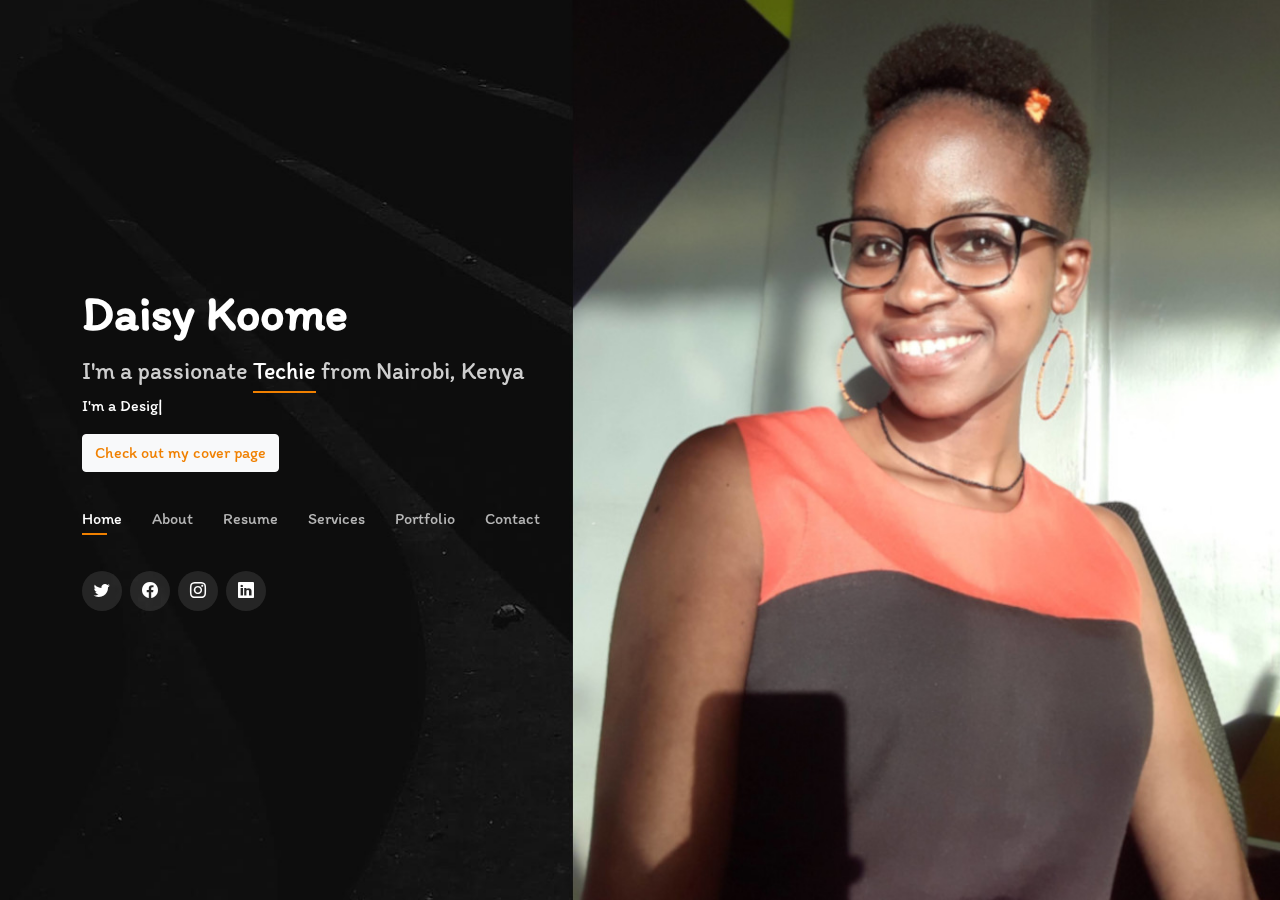
==== Personal/index.html @ 50b8f1cf "My actual portfolio and trial templates" ====
<!DOCTYPE html>
<html lang="en">

<head>
  <meta charset="utf-8">
  <meta content="width=device-width, initial-scale=1.0" name="viewport">

  <title>Personal Bootstrap Template</title>
  <meta content="" name="description">
  <meta content="" name="keywords">

  <!-- Favicons -->
  <link href="assets/img/dee logo2.jpg" rel="icon">
  <link href="assets/img/dee logo2.jpg" rel="apple-touch-icon">

  <!-- Google Fonts -->
  <link href="https://fonts.googleapis.com/css?family=Open+Sans:300,300i,400,400i,600,600i,700,700i|Raleway:300,300i,400,400i,500,500i,600,600i,700,700i|Poppins:300,300i,400,400i,500,500i,600,600i,700,700i" rel="stylesheet">

  <!-- Vendor CSS Files -->
  <link href="assets/vendor/bootstrap/css/bootstrap.min.css" rel="stylesheet">
  <link href="assets/vendor/bootstrap-icons/bootstrap-icons.css" rel="stylesheet">
  <link href="assets/vendor/boxicons/css/boxicons.min.css" rel="stylesheet">
  <link href="assets/vendor/glightbox/css/glightbox.min.css" rel="stylesheet">
  <link href="assets/vendor/remixicon/remixicon.css" rel="stylesheet">
  <link href="assets/vendor/swiper/swiper-bundle.min.css" rel="stylesheet">
  <link rel="preconnect" href="https://fonts.googleapis.com">
  <link rel="preconnect" href="https://fonts.gstatic.com" crossorigin>
  <link href="https://fonts.googleapis.com/css2?family=Itim&display=swap" rel="stylesheet">

  <!-- Template Main CSS File -->
  <link href="assets/css/style.css" rel="stylesheet">

  <!-- =======================================================
  * Template Name: Personal - v4.7.0
  * Template URL: https://bootstrapmade.com/personal-free-resume-bootstrap-template/
  * Author: BootstrapMade.com
  * License: https://bootstrapmade.com/license/
  ======================================================== -->
</head>

<body>

  <!-- ======= Header ======= -->
  <header id="header">
    <div class="container">

      <h1><a href="index.html">Daisy Koome</a></h1>
      <!-- Uncomment below if you prefer to use an image logo -->
      <!-- <a href="index.html" class="mr-auto"><img src="assets/img/dee logo2.jpg" alt="" class="img-fluid"></a> -->
      <h2>I'm a passionate <span>Techie</span> from Nairobi, Kenya</h2>
      <p>I'm a <span class="typed" data-typed-items="Designer, Developer, Artsy Lass in Tech!"></span></p>
      <button type="button" class="btn btn-light">
        <a href="home.html">
          Check out my cover page
        </a>
      </button>
      <nav id="navbar" class="navbar">
        <ul>
          <li><a class="nav-link active" href="index.html">Home</a></li>
          <li><a class="nav-link" href="#about">About</a></li>
          <li><a class="nav-link" href="#resume">Resume</a></li>
          <li><a class="nav-link" href="#services">Services</a></li>
          <li><a class="nav-link" href="#portfolio">Portfolio</a></li>
          <li><a class="nav-link" href="#contact">Contact</a></li>
        </ul>
        <i class="bi bi-list mobile-nav-toggle"></i>
      </nav><!-- .navbar -->

      <div class="social-links">
        <a href="#" class="twitter"><i class="bi bi-twitter"></i></a>
        <a href="#" class="facebook"><i class="bi bi-facebook"></i></a>
        <a href="#" class="instagram"><i class="bi bi-instagram"></i></a>
        <a href="#" class="linkedin"><i class="bi bi-linkedin"></i></a>
      </div>

    </div>
  </header><!-- End Header -->

  <!-- ======= About Section ======= -->
  <section id="about" class="about">

    <!-- ======= About Me ======= -->
    <div class="about-me container">

      <div class="section-title">
        <h2>About</h2>
        <p>My Bio Data & Tech Data</p>
      </div>

      <div class="row">
        <div class="col-lg-4" data-aos="fade-right">
          <img src="assets/img/dee logo.jpg" class="img-fluid" alt="">
        </div>
        <div class="col-lg-8 pt-4 pt-lg-0 content" data-aos="fade-left">
          <h3>#UI/UX  #Graphics  #IoT  #Networks  #Android </h3>
          <p class="fst-italic">
            I am an artsy full stack web, IoT android and network developer with interest in literally anything tech.
          </p>

          <div class="row">
            <div class="col-lg-6">
              <ul>
                <li><i class="bi bi-chevron-right"></i> <strong>Gender:</strong> <span>Female</span></li>
                <li><i class="bi bi-chevron-right"></i> <strong>Phone:</strong> <span>+254799448090</span></li>
                <li><i class="bi bi-chevron-right"></i> <strong>City:</strong> <span>Nairobi, Kenya</span></li>
              </ul>
            </div>
            <div class="col-lg-6">
              <ul>
                <li><i class="bi bi-chevron-right"></i> <strong>Age:</strong> <span>23</span></li>
                <li><i class="bi bi-chevron-right"></i> <strong>Email</strong> <span>dskoome@gmail.com</span></li>
              </ul>
            </div>
          </div>
        </div>
      </div>

    </div><!-- End About Me -->

    <!-- ======= Counts ======= -->
    <div class="counts container">

      <div class="row">

        <div class="col-lg-3 col-md-6">
          <div class="count-box">
            <i class="bi bi-github"></i>
            <span data-purecounter-start="0" data-purecounter-end="16" data-purecounter-duration="1" class="purecounter"></span>
            <p>Projects on Github</p>
          </div>
        </div>

        <div class="col-lg-3 col-md-6 mt-5 mt-md-0">
          <div class="count-box">
            <i class="bi bi-bucket-fill"></i>
            <span data-purecounter-start="0" data-purecounter-end="15" data-purecounter-duration="1" class="purecounter"></span>
            <p>Projects on Bitbucket</p>
          </div>
        </div>

        <div class="col-lg-3 col-md-6 mt-5 mt-lg-0">
          <div class="count-box">
            <i class="bi bi-mortarboard-fill"></i>
            <span data-purecounter-start="0" data-purecounter-end="6" data-purecounter-duration="1" class="purecounter"></span>
            <p>Professional certificates</p>
          </div>
        </div>

        <div class="col-lg-3 col-md-6 mt-5 mt-lg-0">
          <div class="count-box">
            <i class="bi bi-palette-fill"></i>
            <span data-purecounter-start="0" data-purecounter-end="50" data-purecounter-duration="1" class="purecounter"></span>
            <p>Digital art pieces by me</p>
          </div>
        </div>

      </div>

    </div><!-- End Counts -->

    <!-- ======= Skills  ======= -->
    <div class="skills container">

      <div class="section-title">
        <h2>Skills</h2>
      </div>

      <div class="row skills-content">

        <div class="col-lg-6">

          <div class="progress">
            <span class="skill">HTML & CSS <i class="val">100%</i></span>
            <div class="progress-bar-wrap">
              <div class="progress-bar" role="progressbar" aria-valuenow="100" aria-valuemin="0" aria-valuemax="100"></div>
            </div>
          </div>

          <div class="progress">
            <span class="skill">Java for Android <i class="val">60%</i></span>
            <div class="progress-bar-wrap">
              <div class="progress-bar" role="progressbar" aria-valuenow="60" aria-valuemin="0" aria-valuemax="100"></div>
            </div>
          </div>

          <div class="progress">
            <span class="skill">JavaScript (Vanilla and React) <i class="val">75%</i></span>
            <div class="progress-bar-wrap">
              <div class="progress-bar" role="progressbar" aria-valuenow="75" aria-valuemin="0" aria-valuemax="100"></div>
            </div>
          </div>

        </div>

        <div class="col-lg-6">

          <div class="progress">
            <span class="skill">PHP <i class="val">80%</i></span>
            <div class="progress-bar-wrap">
              <div class="progress-bar" role="progressbar" aria-valuenow="80" aria-valuemin="0" aria-valuemax="100"></div>
            </div>
          </div>

          <div class="progress">
            <span class="skill">WordPress/CMS <i class="val">50%</i></span>
            <div class="progress-bar-wrap">
              <div class="progress-bar" role="progressbar" aria-valuenow="50" aria-valuemin="0" aria-valuemax="100"></div>
            </div>
          </div>

          <div class="progress">
            <span class="skill">Adobe Illustrator <i class="val">75%</i></span>
            <div class="progress-bar-wrap">
              <div class="progress-bar" role="progressbar" aria-valuenow="75" aria-valuemin="0" aria-valuemax="100"></div>
            </div>
          </div>

        </div>

      </div>

    </div><!-- End Skills -->

    <!-- ======= Interests ======= -->
    <div class="interests container">

      <div class="section-title">
        <h2>Hobbies</h2>
      </div>

      <div class="row">
        <div class="col-lg-3 col-md-4">
          <div class="icon-box">
            <i class="ri-brush-fill" style="color: #ffbb2c;"></i>
            <h3>Making wallpaper and posters</h3>
          </div>
        </div>
        <div class="col-lg-3 col-md-4 mt-4 mt-md-0">
          <div class="icon-box">
            <i class="ri-video-add-fill" style="color: #5578ff;"></i>
            <h3>Video captioning and editing</h3>
          </div>
        </div>
        <div class="col-lg-3 col-md-4 mt-4 mt-md-0">
          <div class="icon-box">
            <i class="ri-code-box-fill" style="color: #e80368;"></i>
            <h3>Coding</h3>
          </div>
        </div>
        <div class="col-lg-3 col-md-4 mt-4 mt-lg-0">
          <div class="icon-box">
            <i class="ri-map-pin-2-fill" style="color: #e361ff;"></i>
            <h3>Travelling</h3>
          </div>
        </div>

    </div><!-- End Interests -->

    <!-- ======= Testimonials ======= -->
    <div class="testimonials container">

      <div class="section-title">
        <h2>Testimonials</h2>
      </div>

      <div class="testimonials-slider swiper" data-aos="fade-up" data-aos-delay="100">
        <div class="swiper-wrapper">

          <div class="swiper-slide">
            <div class="testimonial-item">
              <p>
                <i class="bx bxs-quote-alt-left quote-icon-left"></i>
                Daisy is a pleasant, God-fearing, amiable and helpful girl. <br>
                She was an effective class captain and has an outstanding academic prowess. <br>
                Whatever she does, she does with a mark of excellence.
                <i class="bx bxs-quote-alt-right quote-icon-right"></i>
              </p>
              <h3>Miss Yvonne Ragira</h3>
              <h4>Class Teacher, Alliance Girls' High School</h4>
            </div>
          </div><!-- End testimonial item -->

          <div class="swiper-slide">
            <div class="testimonial-item">
              <p>
                <i class="bx bxs-quote-alt-left quote-icon-left"></i>
                Daisy is a quick learner and was able to blend in at Belva faster than anticipated. <br>
                She is showing a lot of initiative towards learning the technology stack used at the agency.
                <i class="bx bxs-quote-alt-right quote-icon-right"></i>
              </p>
              <h3>Mr. Shadrach Nicholus</h3>
              <h4>Tech Lead, Belva Digital</h4>
            </div>
          </div><!-- End testimonial item -->

          <div class="swiper-slide">
            <div class="testimonial-item">
              <p>
                <i class="bx bxs-quote-alt-left quote-icon-left"></i>
                Daisy is a very disciplined, industrious and outgoing person. <br>
                She was a class prefect.
                <i class="bx bxs-quote-alt-right quote-icon-right"></i>
              </p>
              <h3>Mr. Joseph Mwaluko</h3>
              <h4>Headteacher, Star Sheikh Academy</h4>
            </div>
          </div><!-- End testimonial item -->


        </div>
        <div class="swiper-pagination"></div>
      </div>

      <div class="owl-carousel testimonials-carousel">

      </div>

    </div><!-- End Testimonials  -->

  </section><!-- End About Section -->

  <!-- ======= Resume Section ======= -->
  <section id="resume" class="resume">
    <div class="container">

      <div class="section-title">
        <h2>Resume</h2>
        <p>Meet Daisy the Professional</p>
      </div>

      <div class="row">
        <div class="col-lg-6">
          <h3 class="resume-title">Professional Certifications</h3>
          <div class="resume-item">
            <h4>Huawei Certified ICT Associate (HCIA) Routing & Switching</h4>
            <h5>April-May 2020</h5>
            <p><em>Huawei ICT Academy </em></p>
          </div>
          <div class="resume-item">
            <h4>Huawei Certified ICT Associate (HCIA) Security</h4>
            <h5>August 2020</h5>
            <p><em>Huawei ICT Academy</em></p>
          </div>
          <div class="resume-item">
            <h4>Huawei Seeds For The Future Program</h4>
            <h5>21st to 25th September 2020</h5>
            <p><em>Huawei ICT Academy</em></p>
          </div>
        </div>

        <div class="col-lg-6">
          <h3 class="resume-title">Education</h3>
          <div class="resume-item">
            <h4>Bachelor of Technology (Information Technology)</h4>
            <h5>2017 - 2021</h5>
            <p><em>The Technical University of Kenya</em></p>
            <p>Graduating in 2022. Currently done with school work.</p>
          </div>
          <div class="resume-item">
            <h4>Certificate of Training (Graphic Design)</h4>
            <h5>28th January to 21st March 2017</h5>
            <p><em>Path Institute of Technology and Entrepreneurship</em></p>
            <p>Sharpened my artsy skills here</p>
          </div>
          <div class="resume-item">
            <h4>Kenya Certificate of Secondary Education (KCSE)</h4>
            <h5>2013 to 2016</h5>
            <p><em>Alliance Girls’ High School</em></p>
            <p>Became a witty lass here</p>
          </div>
        </div>
        <div class="col-lg-6">
          <h3 class="resume-title">Professional Experience</h3>
          <div class="resume-item">
            <h4>Tech Intern</h4>
            <h5>January 2022 - Present</h5>
            <p><em>Belva Digital - 4th Floor Greenhouse Mall, Ngong Road</em></p>
            <p>
            <ul>
              <li>Working mostly on developing and maintaining WordPress websites</li>
              <li>UI/UX for client's marketng campaigns</li>
              <li>Learning web development frameworks such as Laravel</li>
            </ul>
            </p>
          </div>
        </div>
      </div>

    </div>
  </section><!-- End Resume Section -->

  <!-- ======= Services Section ======= -->
  <section id="services" class="services">
    <div class="container">

      <div class="section-title">
        <h2>Services</h2>
        <p>Hire Daisy The Freelancer</p>
      </div>

      <div class="row">
        <div class="col-lg-4 col-md-6 d-flex align-items-stretch">
          <div class="icon-box">
            <div class="icon"><i class="bx bx-images"></i></div>
            <h4><a href="">Poster and Wallpaper Making</a></h4>
          </div>
        </div>

        <div class="col-lg-4 col-md-6 d-flex align-items-stretch mt-4 mt-md-0">
          <div class="icon-box">
            <div class="icon"><i class="bx bx-video-plus"></i></div>
            <h4><a href="">Video Editing and Captioning</a></h4>
          </div>
        </div>

        <div class="col-lg-4 col-md-6 d-flex align-items-stretch mt-4 mt-md-0">
          <div class="icon-box">
            <div class="icon"><i class="bx bx-code-alt"></i></div>
            <h4><a href="">Website Development</a></h4>
          </div>
        </div>

      </div>

    </div>
  </section><!-- End Services Section -->

  <!-- ======= Portfolio Section ======= -->
  <section id="portfolio" class="portfolio">
    <div class="container">

      <div class="section-title">
        <h2>Portfolio</h2>
        <p>My Works</p>
      </div>

      <div class="row">
        <div class="col-lg-12 d-flex justify-content-center">
          <ul id="portfolio-flters">
            <li data-filter="*" class="filter-active">All</li>
            <li data-filter=".filter-app">App</li>
            <li data-filter=".filter-card">Card</li>
            <li data-filter=".filter-web">Web</li>
          </ul>
        </div>
      </div>

      <div class="row portfolio-container">

        <div class="col-lg-4 col-md-6 portfolio-item filter-app">
          <div class="portfolio-wrap">
            <img src="assets/img/portfolio/portfolio-1.jpg" class="img-fluid" alt="">
            <div class="portfolio-info">
              <h4>App 1</h4>
              <p>App</p>
              <div class="portfolio-links">
                <a href="assets/img/portfolio/portfolio-1.jpg" data-gallery="portfolioGallery" class="portfolio-lightbox" title="App 1"><i class="bx bx-plus"></i></a>
                <a href="portfolio-details.html" data-gallery="portfolioDetailsGallery" data-glightbox="type: external" class="portfolio-details-lightbox" title="Portfolio Details"><i class="bx bx-link"></i></a>
              </div>
            </div>
          </div>
        </div>

        <div class="col-lg-4 col-md-6 portfolio-item filter-web">
          <div class="portfolio-wrap">
            <img src="assets/img/portfolio/portfolio-2.jpg" class="img-fluid" alt="">
            <div class="portfolio-info">
              <h4>Web 3</h4>
              <p>Web</p>
              <div class="portfolio-links">
                <a href="assets/img/portfolio/portfolio-2.jpg" data-gallery="portfolioGallery" class="portfolio-lightbox" title="Web 3"><i class="bx bx-plus"></i></a>
                <a href="portfolio-details.html" data-gallery="portfolioDetailsGallery" data-glightbox="type: external" class="portfolio-details-lightbox" title="Portfolio Details"><i class="bx bx-link"></i></a>
              </div>
            </div>
          </div>
        </div>

        <div class="col-lg-4 col-md-6 portfolio-item filter-app">
          <div class="portfolio-wrap">
            <img src="assets/img/portfolio/portfolio-3.jpg" class="img-fluid" alt="">
            <div class="portfolio-info">
              <h4>App 2</h4>
              <p>App</p>
              <div class="portfolio-links">
                <a href="assets/img/portfolio/portfolio-3.jpg" data-gallery="portfolioGallery" class="portfolio-lightbox" title="App 2"><i class="bx bx-plus"></i></a>
                <a href="portfolio-details.html" data-gallery="portfolioDetailsGallery" data-glightbox="type: external" class="portfolio-details-lightbox" title="Portfolio Details"><i class="bx bx-link"></i></a>
              </div>
            </div>
          </div>
        </div>

        <div class="col-lg-4 col-md-6 portfolio-item filter-card">
          <div class="portfolio-wrap">
            <img src="assets/img/portfolio/portfolio-4.jpg" class="img-fluid" alt="">
            <div class="portfolio-info">
              <h4>Card 2</h4>
              <p>Card</p>
              <div class="portfolio-links">
                <a href="assets/img/portfolio/portfolio-4.jpg" data-gallery="portfolioGallery" class="portfolio-lightbox" title="Card 2"><i class="bx bx-plus"></i></a>
                <a href="portfolio-details.html" data-gallery="portfolioDetailsGallery" data-glightbox="type: external" class="portfolio-details-lightbox" title="Portfolio Details"><i class="bx bx-link"></i></a>
              </div>
            </div>
          </div>
        </div>

        <div class="col-lg-4 col-md-6 portfolio-item filter-web">
          <div class="portfolio-wrap">
            <img src="assets/img/portfolio/portfolio-5.jpg" class="img-fluid" alt="">
            <div class="portfolio-info">
              <h4>Web 2</h4>
              <p>Web</p>
              <div class="portfolio-links">
                <a href="assets/img/portfolio/portfolio-5.jpg" data-gallery="portfolioGallery" class="portfolio-lightbox" title="Web 2"><i class="bx bx-plus"></i></a>
                <a href="portfolio-details.html" data-gallery="portfolioDetailsGallery" data-glightbox="type: external" class="portfolio-details-lightbox" title="Portfolio Details"><i class="bx bx-link"></i></a>
              </div>
            </div>
          </div>
        </div>

        <div class="col-lg-4 col-md-6 portfolio-item filter-app">
          <div class="portfolio-wrap">
            <img src="assets/img/portfolio/portfolio-6.jpg" class="img-fluid" alt="">
            <div class="portfolio-info">
              <h4>App 3</h4>
              <p>App</p>
              <div class="portfolio-links">
                <a href="assets/img/portfolio/portfolio-6.jpg" data-gallery="portfolioGallery" class="portfolio-lightbox" title="App 3"><i class="bx bx-plus"></i></a>
                <a href="portfolio-details.html" data-gallery="portfolioDetailsGallery" data-glightbox="type: external" class="portfolio-details-lightbox" title="Portfolio Details"><i class="bx bx-link"></i></a>
              </div>
            </div>
          </div>
        </div>

        <div class="col-lg-4 col-md-6 portfolio-item filter-card">
          <div class="portfolio-wrap">
            <img src="assets/img/portfolio/portfolio-7.jpg" class="img-fluid" alt="">
            <div class="portfolio-info">
              <h4>Card 1</h4>
              <p>Card</p>
              <div class="portfolio-links">
                <a href="assets/img/portfolio/portfolio-7.jpg" data-gallery="portfolioGallery" class="portfolio-lightbox" title="Card 1"><i class="bx bx-plus"></i></a>
                <a href="portfolio-details.html" data-gallery="portfolioDetailsGallery" data-glightbox="type: external" class="portfolio-details-lightbox" title="Portfolio Details"><i class="bx bx-link"></i></a>
              </div>
            </div>
          </div>
        </div>

        <div class="col-lg-4 col-md-6 portfolio-item filter-card">
          <div class="portfolio-wrap">
            <img src="assets/img/portfolio/portfolio-8.jpg" class="img-fluid" alt="">
            <div class="portfolio-info">
              <h4>Card 3</h4>
              <p>Card</p>
              <div class="portfolio-links">
                <a href="assets/img/portfolio/portfolio-8.jpg" data-gallery="portfolioGallery" class="portfolio-lightbox" title="Card 3"><i class="bx bx-plus"></i></a>
                <a href="portfolio-details.html" data-gallery="portfolioDetailsGallery" data-glightbox="type: external" class="portfolio-details-lightbox" title="Portfolio Details"><i class="bx bx-link"></i></a>
              </div>
            </div>
          </div>
        </div>

        <div class="col-lg-4 col-md-6 portfolio-item filter-web">
          <div class="portfolio-wrap">
            <img src="assets/img/portfolio/portfolio-9.jpg" class="img-fluid" alt="">
            <div class="portfolio-info">
              <h4>Web 3</h4>
              <p>Web</p>
              <div class="portfolio-links">
                <a href="assets/img/portfolio/portfolio-9.jpg" data-gallery="portfolioGallery" class="portfolio-lightbox" title="Web 3"><i class="bx bx-plus"></i></a>
                <a href="portfolio-details.html" data-gallery="portfolioDetailsGallery" data-glightbox="type: external" class="portfolio-details-lightbox" title="Portfolio Details"><i class="bx bx-link"></i></a>
              </div>
            </div>
          </div>
        </div>

      </div>

    </div>
  </section><!-- End Portfolio Section -->

  <!-- ======= Contact Section ======= -->
  <section id="contact" class="contact">
    <div class="container">

      <div class="section-title">
        <h2>Contact</h2>
        <p>Feel Free to Hit Me Up</p>
      </div>

      <div class="row mt-2">

        <div class="col-md-6 d-flex align-items-stretch">
          <div class="info-box">
            <i class="bx bx-map"></i>
            <h3>My Physical Address</h3>
            <p>Ngara Road, Nairobi Kenya</p>
          </div>
        </div>

        <div class="col-md-6 mt-4 mt-md-0 d-flex align-items-stretch">
          <div class="info-box">
            <i class="bx bx-share-alt"></i>
            <h3>Social Profiles</h3>
            <div class="social-links">
              <a href="https://twitter.com/DaisyKoome" class="twitter"><i class="bi bi-twitter"></i></a>
              <a href="https://www.facebook.com/daisy.mitti/" class="facebook"><i class="bi bi-facebook"></i></a>
              <a href="https://www.instagram.com/daisy_koome/" class="instagram"><i class="bi bi-instagram"></i></a>
              <a href="https://www.linkedin.com/in/daisy-koome/" class="linkedin"><i class="bi bi-linkedin"></i></a>
            </div>
          </div>
        </div>

        <div class="col-md-6 mt-4 d-flex align-items-stretch">
          <div class="info-box">
            <i class="bx bx-envelope"></i>
            <h3>Email Me</h3>
            <p>dskoome@gmail.com</p>
          </div>
        </div>
        <div class="col-md-6 mt-4 d-flex align-items-stretch">
          <div class="info-box">
            <i class="bx bx-phone-call"></i>
            <h3>Call/Text Me</h3>
            <p>+254799448090</p>
          </div>
        </div>
      </div>

    </div>
  </section><!-- End Contact Section -->

  <div class="credits">
    <!-- All the links in the footer should remain intact. -->
    <!-- You can delete the links only if you purchased the pro version. -->
    <!-- Licensing information: https://bootstrapmade.com/license/ -->
    <!-- Purchase the pro version with working PHP/AJAX contact form: https://bootstrapmade.com/personal-free-resume-bootstrap-template/ -->
    
  </div>

  <!-- Vendor JS Files -->
  <script src="assets/vendor/purecounter/purecounter.js"></script>
  <script src="assets/vendor/bootstrap/js/bootstrap.bundle.min.js"></script>
  <script src="assets/vendor/glightbox/js/glightbox.min.js"></script>
  <script src="assets/vendor/isotope-layout/isotope.pkgd.min.js"></script>
  <script src="assets/vendor/swiper/swiper-bundle.min.js"></script>
  <script src="assets/vendor/waypoints/noframework.waypoints.js"></script>
  <script src="assets/vendor/php-email-form/validate.js"></script>
  <script src="assets/vendor/aos/aos.js"></script>
  <script src="assets/vendor/typed.js/typed.min.js"></script>

  <!-- Template Main JS File -->
  <script src="assets/js/main.js"></script>

</body>

</html>
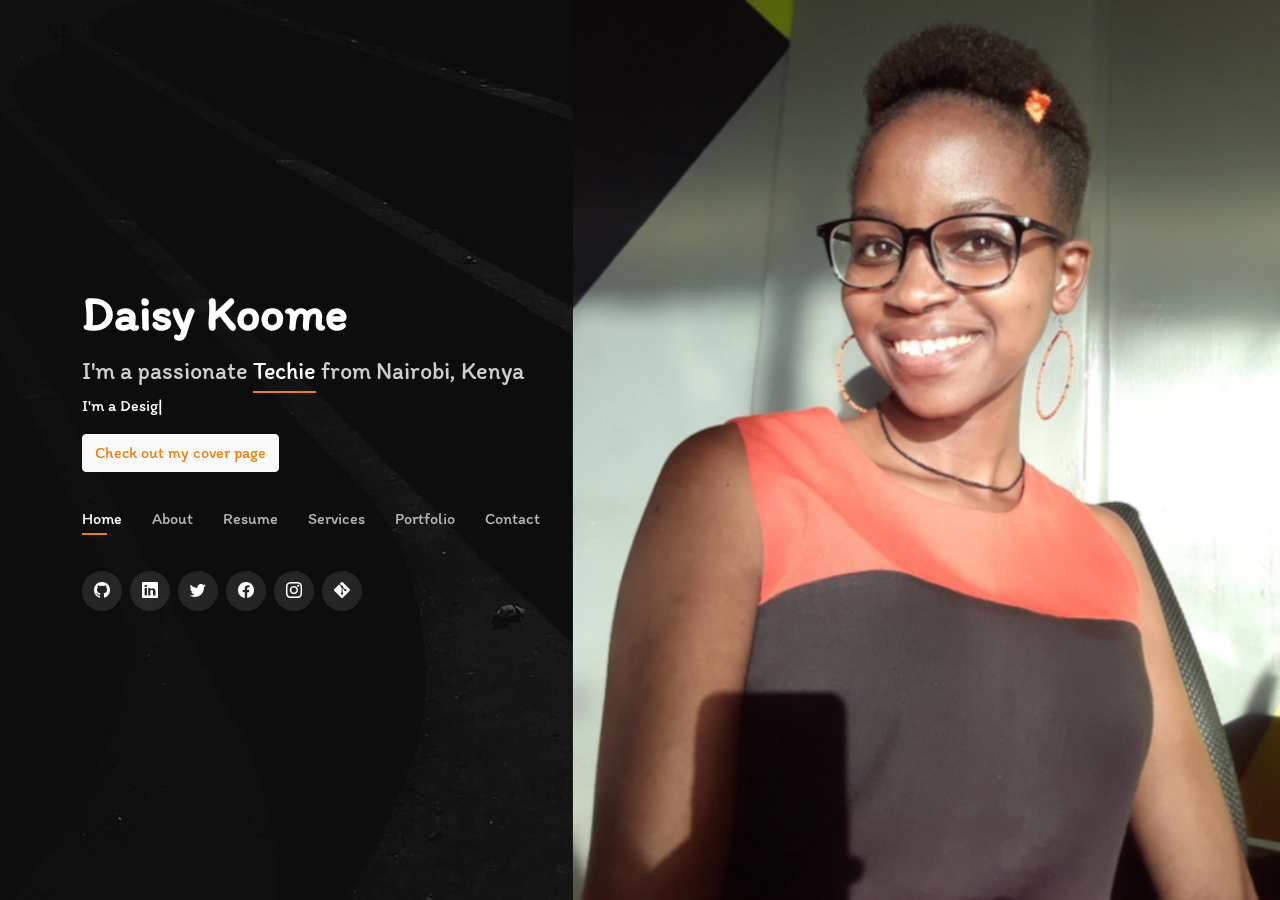
==== commit 2f7d9ad6: "Added code and some assets" ====
--- a/Personal/index.html
+++ b/Personal/index.html
@@ -67,10 +67,12 @@
       </nav><!-- .navbar -->
 
       <div class="social-links">
-        <a href="#" class="twitter"><i class="bi bi-twitter"></i></a>
-        <a href="#" class="facebook"><i class="bi bi-facebook"></i></a>
-        <a href="#" class="instagram"><i class="bi bi-instagram"></i></a>
-        <a href="#" class="linkedin"><i class="bi bi-linkedin"></i></a>
+        <a href="https://github.com/DaisyKoome" class="linkedin"><i class="bi bi-github"></i></a>
+        <a href="https://www.linkedin.com/in/daisy-koome/" class="linkedin"><i class="bi bi-linkedin"></i></a>          
+        <a href="https://twitter.com/DaisyKoome" class="twitter"><i class="bi bi-twitter"></i></a>
+        <a href="https://www.facebook.com/daisy.mitti/" class="facebook"><i class="bi bi-facebook"></i></a>
+        <a href="https://www.instagram.com/daisy_koome/" class="instagram"><i class="bi bi-instagram"></i></a>
+        <a href="https://bitbucket.org/DaisyKoome/" class="linkedin"><i class="bi bi-git"></i></a> 
       </div>
 
     </div>
@@ -416,7 +418,7 @@
         <div class="col-lg-4 col-md-6 d-flex align-items-stretch mt-4 mt-md-0">
           <div class="icon-box">
             <div class="icon"><i class="bx bx-code-alt"></i></div>
-            <h4><a href="">Website Development</a></h4>
+            <h4><a href="">Website and Android App Development</a></h4>
           </div>
         </div>
 
@@ -431,16 +433,16 @@
 
       <div class="section-title">
         <h2>Portfolio</h2>
-        <p>My Works</p>
+        <p>My Art Pieces</p>
       </div>
 
       <div class="row">
         <div class="col-lg-12 d-flex justify-content-center">
           <ul id="portfolio-flters">
             <li data-filter="*" class="filter-active">All</li>
-            <li data-filter=".filter-app">App</li>
-            <li data-filter=".filter-card">Card</li>
-            <li data-filter=".filter-web">Web</li>
+            <li data-filter=".filter-app">Posters by me</li>
+            <li data-filter=".filter-card">Wallpapers by me</li>
+            <li data-filter=".filter-web">More by me</li>
           </ul>
         </div>
       </div>
@@ -449,13 +451,12 @@
 
         <div class="col-lg-4 col-md-6 portfolio-item filter-app">
           <div class="portfolio-wrap">
-            <img src="assets/img/portfolio/portfolio-1.jpg" class="img-fluid" alt="">
-            <div class="portfolio-info">
-              <h4>App 1</h4>
-              <p>App</p>
-              <div class="portfolio-links">
-                <a href="assets/img/portfolio/portfolio-1.jpg" data-gallery="portfolioGallery" class="portfolio-lightbox" title="App 1"><i class="bx bx-plus"></i></a>
-                <a href="portfolio-details.html" data-gallery="portfolioDetailsGallery" data-glightbox="type: external" class="portfolio-details-lightbox" title="Portfolio Details"><i class="bx bx-link"></i></a>
+            <img src="assets/img/art2/p2-2.jpg" class="img-fluid" alt="">
+            <div class="portfolio-info">
+              <h4>Poster 1</h4>
+              <p>Poster</p>
+              <div class="portfolio-links">
+                <a href="assets/img/art2/p2-2.jpg" data-gallery="portfolioGallery" class="portfolio-lightbox" title="Poster 1"><i class="bx bx-plus"></i></a>
               </div>
             </div>
           </div>
@@ -463,13 +464,12 @@
 
         <div class="col-lg-4 col-md-6 portfolio-item filter-web">
           <div class="portfolio-wrap">
-            <img src="assets/img/portfolio/portfolio-2.jpg" class="img-fluid" alt="">
-            <div class="portfolio-info">
-              <h4>Web 3</h4>
-              <p>Web</p>
-              <div class="portfolio-links">
-                <a href="assets/img/portfolio/portfolio-2.jpg" data-gallery="portfolioGallery" class="portfolio-lightbox" title="Web 3"><i class="bx bx-plus"></i></a>
-                <a href="portfolio-details.html" data-gallery="portfolioDetailsGallery" data-glightbox="type: external" class="portfolio-details-lightbox" title="Portfolio Details"><i class="bx bx-link"></i></a>
+            <video src="assets/videos/Full project video.mp4" class="img-fluid" alt=""></video>
+            <div class="portfolio-info">
+              <h4>IoT project video</h4>
+              <p>IoT project video</p>
+              <div class="portfolio-links">
+                <a href="assets/videos/Full project video.mp4" data-gallery="portfolioGallery" class="portfolio-lightbox" title="IoT Project Video"><i class="bx bx-plus"></i></a>
               </div>
             </div>
           </div>
@@ -477,13 +477,12 @@
 
         <div class="col-lg-4 col-md-6 portfolio-item filter-app">
           <div class="portfolio-wrap">
-            <img src="assets/img/portfolio/portfolio-3.jpg" class="img-fluid" alt="">
-            <div class="portfolio-info">
-              <h4>App 2</h4>
-              <p>App</p>
-              <div class="portfolio-links">
-                <a href="assets/img/portfolio/portfolio-3.jpg" data-gallery="portfolioGallery" class="portfolio-lightbox" title="App 2"><i class="bx bx-plus"></i></a>
-                <a href="portfolio-details.html" data-gallery="portfolioDetailsGallery" data-glightbox="type: external" class="portfolio-details-lightbox" title="Portfolio Details"><i class="bx bx-link"></i></a>
+            <img src="assets/img/art2/p13.jpg" class="img-fluid" alt="">
+            <div class="portfolio-info">
+              <h4>Poster 2</h4>
+              <p>Poster</p>
+              <div class="portfolio-links">
+                <a href="assets/img/art/p13.jpg" data-gallery="portfolioGallery" class="portfolio-lightbox" title="Poster 2"><i class="bx bx-plus"></i></a>
               </div>
             </div>
           </div>
@@ -491,13 +490,12 @@
 
         <div class="col-lg-4 col-md-6 portfolio-item filter-card">
           <div class="portfolio-wrap">
-            <img src="assets/img/portfolio/portfolio-4.jpg" class="img-fluid" alt="">
-            <div class="portfolio-info">
-              <h4>Card 2</h4>
-              <p>Card</p>
-              <div class="portfolio-links">
-                <a href="assets/img/portfolio/portfolio-4.jpg" data-gallery="portfolioGallery" class="portfolio-lightbox" title="Card 2"><i class="bx bx-plus"></i></a>
-                <a href="portfolio-details.html" data-gallery="portfolioDetailsGallery" data-glightbox="type: external" class="portfolio-details-lightbox" title="Portfolio Details"><i class="bx bx-link"></i></a>
+            <img src="assets/img/wp2/wp3-2.jpg" class="img-fluid" alt="">
+            <div class="portfolio-info">
+              <h4>Wallpaper 1</h4>
+              <p>Wallpaper</p>
+              <div class="portfolio-links">
+                <a href="assets/img/wp2/wp3-2.jpg" data-gallery="portfolioGallery" class="portfolio-lightbox" title="Wallpaper 1"><i class="bx bx-plus"></i></a>
               </div>
             </div>
           </div>
@@ -505,13 +503,12 @@
 
         <div class="col-lg-4 col-md-6 portfolio-item filter-web">
           <div class="portfolio-wrap">
-            <img src="assets/img/portfolio/portfolio-5.jpg" class="img-fluid" alt="">
-            <div class="portfolio-info">
-              <h4>Web 2</h4>
-              <p>Web</p>
-              <div class="portfolio-links">
-                <a href="assets/img/portfolio/portfolio-5.jpg" data-gallery="portfolioGallery" class="portfolio-lightbox" title="Web 2"><i class="bx bx-plus"></i></a>
-                <a href="portfolio-details.html" data-gallery="portfolioDetailsGallery" data-glightbox="type: external" class="portfolio-details-lightbox" title="Portfolio Details"><i class="bx bx-link"></i></a>
+            <img src="assets/img/art2/p5-2.jpg" class="img-fluid" alt="">
+            <div class="portfolio-info">
+              <h4>Poster 3</h4>
+              <p>Poster</p>
+              <div class="portfolio-links">
+                <a href="assets/wp2/p5-2.jpg" data-gallery="portfolioGallery" class="portfolio-lightbox" title="Poster 3"><i class="bx bx-plus"></i></a>
               </div>
             </div>
           </div>
@@ -519,13 +516,12 @@
 
         <div class="col-lg-4 col-md-6 portfolio-item filter-app">
           <div class="portfolio-wrap">
-            <img src="assets/img/portfolio/portfolio-6.jpg" class="img-fluid" alt="">
-            <div class="portfolio-info">
-              <h4>App 3</h4>
-              <p>App</p>
-              <div class="portfolio-links">
-                <a href="assets/img/portfolio/portfolio-6.jpg" data-gallery="portfolioGallery" class="portfolio-lightbox" title="App 3"><i class="bx bx-plus"></i></a>
-                <a href="portfolio-details.html" data-gallery="portfolioDetailsGallery" data-glightbox="type: external" class="portfolio-details-lightbox" title="Portfolio Details"><i class="bx bx-link"></i></a>
+            <img src="assets/img/art2/p6-2.jpg" class="img-fluid" alt="">
+            <div class="portfolio-info">
+              <h4>Poster 4</h4>
+              <p>Poster</p>
+              <div class="portfolio-links">
+                <a href="assets/img/art2/p6-2.jpg" data-gallery="portfolioGallery" class="portfolio-lightbox" title="Poster 4"><i class="bx bx-plus"></i></a>
               </div>
             </div>
           </div>
@@ -533,13 +529,12 @@
 
         <div class="col-lg-4 col-md-6 portfolio-item filter-card">
           <div class="portfolio-wrap">
-            <img src="assets/img/portfolio/portfolio-7.jpg" class="img-fluid" alt="">
-            <div class="portfolio-info">
-              <h4>Card 1</h4>
-              <p>Card</p>
-              <div class="portfolio-links">
-                <a href="assets/img/portfolio/portfolio-7.jpg" data-gallery="portfolioGallery" class="portfolio-lightbox" title="Card 1"><i class="bx bx-plus"></i></a>
-                <a href="portfolio-details.html" data-gallery="portfolioDetailsGallery" data-glightbox="type: external" class="portfolio-details-lightbox" title="Portfolio Details"><i class="bx bx-link"></i></a>
+            <img src="assets/img/wp2/wp4-2.jpg" class="img-fluid" alt="">
+            <div class="portfolio-info">
+              <h4>Wallpaper 2</h4>
+              <p>Wallpaper</p>
+              <div class="portfolio-links">
+                <a href="assets/img/wp2/wp4-2.jpg" data-gallery="portfolioGallery" class="portfolio-lightbox" title="Wallpaper 2"><i class="bx bx-plus"></i></a>
               </div>
             </div>
           </div>
@@ -547,13 +542,12 @@
 
         <div class="col-lg-4 col-md-6 portfolio-item filter-card">
           <div class="portfolio-wrap">
-            <img src="assets/img/portfolio/portfolio-8.jpg" class="img-fluid" alt="">
-            <div class="portfolio-info">
-              <h4>Card 3</h4>
-              <p>Card</p>
-              <div class="portfolio-links">
-                <a href="assets/img/portfolio/portfolio-8.jpg" data-gallery="portfolioGallery" class="portfolio-lightbox" title="Card 3"><i class="bx bx-plus"></i></a>
-                <a href="portfolio-details.html" data-gallery="portfolioDetailsGallery" data-glightbox="type: external" class="portfolio-details-lightbox" title="Portfolio Details"><i class="bx bx-link"></i></a>
+            <img src="assets/img/wp2/wp1-2.jpg" class="img-fluid" alt="">
+            <div class="portfolio-info">
+              <h4>Wallpaper 3</h4>
+              <p>Wallpaper</p>
+              <div class="portfolio-links">
+                <a href="assets/img/wp2/wp1-2.jpg" data-gallery="portfolioGallery" class="portfolio-lightbox" title="Wallpaper 3"><i class="bx bx-plus"></i></a>
               </div>
             </div>
           </div>
@@ -561,13 +555,12 @@
 
         <div class="col-lg-4 col-md-6 portfolio-item filter-web">
           <div class="portfolio-wrap">
-            <img src="assets/img/portfolio/portfolio-9.jpg" class="img-fluid" alt="">
-            <div class="portfolio-info">
-              <h4>Web 3</h4>
-              <p>Web</p>
-              <div class="portfolio-links">
-                <a href="assets/img/portfolio/portfolio-9.jpg" data-gallery="portfolioGallery" class="portfolio-lightbox" title="Web 3"><i class="bx bx-plus"></i></a>
-                <a href="portfolio-details.html" data-gallery="portfolioDetailsGallery" data-glightbox="type: external" class="portfolio-details-lightbox" title="Portfolio Details"><i class="bx bx-link"></i></a>
+            <img src="assets/img/wp2/wp6-2.jpg" class="img-fluid" alt="">
+            <div class="portfolio-info">
+              <h4>Wallpaper 4</h4>
+              <p>Wallpaper</p>
+              <div class="portfolio-links">
+                <a href="assets/img/wp2/wp6-2.jpg" data-gallery="portfolioGallery" class="portfolio-lightbox" title="Wallpaper 4"><i class="bx bx-plus"></i></a>
               </div>
             </div>
           </div>
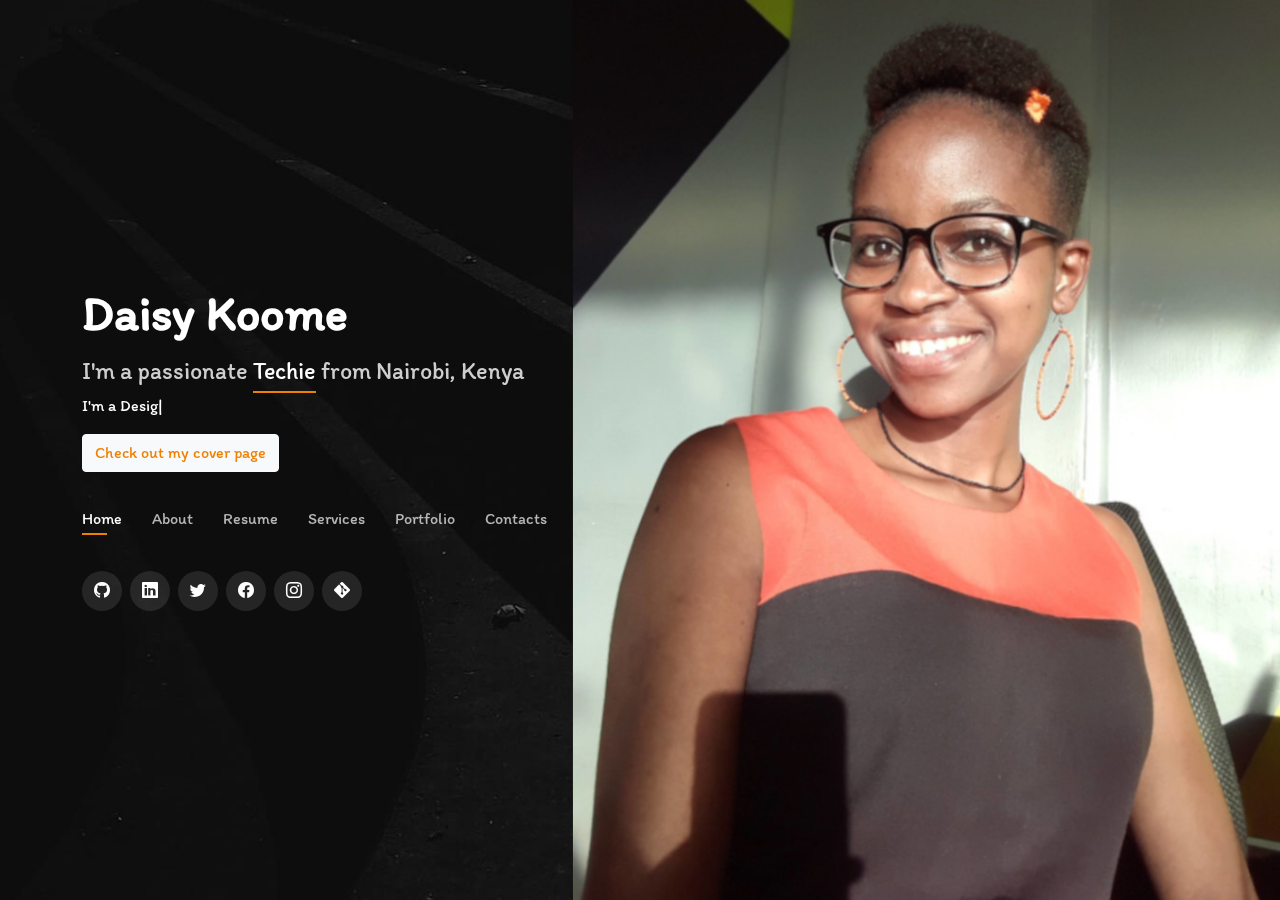
==== commit 76a5b8cf: "Added more code and some assets" ====
--- a/Personal/index.html
+++ b/Personal/index.html
@@ -61,7 +61,7 @@
           <li><a class="nav-link" href="#resume">Resume</a></li>
           <li><a class="nav-link" href="#services">Services</a></li>
           <li><a class="nav-link" href="#portfolio">Portfolio</a></li>
-          <li><a class="nav-link" href="#contact">Contact</a></li>
+          <li><a class="nav-link" href="#contact">Contacts</a></li>
         </ul>
         <i class="bi bi-list mobile-nav-toggle"></i>
       </nav><!-- .navbar -->
@@ -96,7 +96,7 @@
         <div class="col-lg-8 pt-4 pt-lg-0 content" data-aos="fade-left">
           <h3>#UI/UX  #Graphics  #IoT  #Networks  #Android </h3>
           <p class="fst-italic">
-            I am an artsy full stack web, IoT android and network developer with interest in literally anything tech.
+            I am an artsy full stack web, IoT, android and network developer with interest in literally anything tech.
           </p>
 
           <div class="row">
@@ -565,6 +565,254 @@
             </div>
           </div>
         </div>
+        
+        <div class="col-lg-4 col-md-6 portfolio-item filter-app">
+          <div class="portfolio-wrap">
+            <img src="assets/img/art2/p1-2.jpg" class="img-fluid" alt="">
+            <div class="portfolio-info">
+              <h4>Poster 5</h4>
+              <p>Poster</p>
+              <div class="portfolio-links">
+                <a href="assets/img/art2/p1-2.jpg" data-gallery="portfolioGallery" class="portfolio-lightbox" title="Poster 5"><i class="bx bx-plus"></i></a>
+              </div>
+            </div>
+          </div>
+        </div>        
+
+        <div class="col-lg-4 col-md-6 portfolio-item filter-web">
+          <div class="portfolio-wrap">
+            <img src="assets/img/wp2/wp2-2.jpg" class="img-fluid" alt="">
+            <div class="portfolio-info">
+              <h4>Wallpaper 5</h4>
+              <p>Wallpaper</p>
+              <div class="portfolio-links">
+                <a href="assets/img/wp2/wp2-2.jpg" data-gallery="portfolioGallery" class="portfolio-lightbox" title="Wallpaper 5"><i class="bx bx-plus"></i></a>
+              </div>
+            </div>
+          </div>
+        </div>
+        
+        <div class="col-lg-4 col-md-6 portfolio-item filter-app">
+          <div class="portfolio-wrap">
+            <img src="assets/img/art2/p3-2.jpg" class="img-fluid" alt="">
+            <div class="portfolio-info">
+              <h4>Poster 6</h4>
+              <p>Poster</p>
+              <div class="portfolio-links">
+                <a href="assets/img/art2/p3-2.jpg" data-gallery="portfolioGallery" class="portfolio-lightbox" title="Poster 6"><i class="bx bx-plus"></i></a>
+              </div>
+            </div>
+          </div>
+        </div>
+
+        <div class="col-lg-4 col-md-6 portfolio-item filter-web">
+          <div class="portfolio-wrap">
+            <img src="assets/img/wp2/wp5-2.jpg" class="img-fluid" alt="">
+            <div class="portfolio-info">
+              <h4>Wallpaper 6</h4>
+              <p>Wallpaper</p>
+              <div class="portfolio-links">
+                <a href="assets/img/wp2/wp5-2.jpg" data-gallery="portfolioGallery" class="portfolio-lightbox" title="Wallpaper 6"><i class="bx bx-plus"></i></a>
+              </div>
+            </div>
+          </div>
+        </div> 
+        
+
+        <div class="col-lg-4 col-md-6 portfolio-item filter-app">
+          <div class="portfolio-wrap">
+            <img src="assets/img/art2/p4-2.jpg" class="img-fluid" alt="">
+            <div class="portfolio-info">
+              <h4>Poster 7</h4>
+              <p>Poster</p>
+              <div class="portfolio-links">
+                <a href="assets/img/art2/p4-2.jpg" data-gallery="portfolioGallery" class="portfolio-lightbox" title="Poster 7"><i class="bx bx-plus"></i></a>
+              </div>
+            </div>
+          </div>
+        </div>
+        
+        <div class="col-lg-4 col-md-6 portfolio-item filter-web">
+          <div class="portfolio-wrap">
+            <img src="assets/img/wp2/wp7-2.jpg" class="img-fluid" alt="">
+            <div class="portfolio-info">
+              <h4>Wallpaper 7</h4>
+              <p>Wallpaper</p>
+              <div class="portfolio-links">
+                <a href="assets/img/wp2/wp7-2.jpg" data-gallery="portfolioGallery" class="portfolio-lightbox" title="Wallpaper 7"><i class="bx bx-plus"></i></a>
+              </div>
+            </div>
+          </div>
+        </div>
+        
+        <div class="col-lg-4 col-md-6 portfolio-item filter-app">
+          <div class="portfolio-wrap">
+            <img src="assets/img/art2/p7-2.jpg" class="img-fluid" alt="">
+            <div class="portfolio-info">
+              <h4>Poster 8</h4>
+              <p>Poster</p>
+              <div class="portfolio-links">
+                <a href="assets/img/art2/p7-2.jpg" data-gallery="portfolioGallery" class="portfolio-lightbox" title="Poster 8"><i class="bx bx-plus"></i></a>
+              </div>
+            </div>
+          </div>
+        </div>
+        
+        <div class="col-lg-4 col-md-6 portfolio-item filter-web">
+          <div class="portfolio-wrap">
+            <img src="assets/img/wp2/wp8-2.jpg" class="img-fluid" alt="">
+            <div class="portfolio-info">
+              <h4>Wallpaper 8</h4>
+              <p>Wallpaper</p>
+              <div class="portfolio-links">
+                <a href="assets/img/wp2/wp8-2.jpg" data-gallery="portfolioGallery" class="portfolio-lightbox" title="Wallpaper 8"><i class="bx bx-plus"></i></a>
+              </div>
+            </div>
+          </div>
+        </div>
+        
+        <div class="col-lg-4 col-md-6 portfolio-item filter-app">
+          <div class="portfolio-wrap">
+            <img src="assets/img/art2/p8-2.jpg" class="img-fluid" alt="">
+            <div class="portfolio-info">
+              <h4>Poster 9</h4>
+              <p>Poster</p>
+              <div class="portfolio-links">
+                <a href="assets/img/art2/p8-2.jpg" data-gallery="portfolioGallery" class="portfolio-lightbox" title="Poster 9"><i class="bx bx-plus"></i></a>
+              </div>
+            </div>
+          </div>
+        </div>  
+        
+        <div class="col-lg-4 col-md-6 portfolio-item filter-web">
+          <div class="portfolio-wrap">
+            <img src="assets/img/wp2/wp9-2.jpg" class="img-fluid" alt="">
+            <div class="portfolio-info">
+              <h4>Wallpaper 9</h4>
+              <p>Wallpaper</p>
+              <div class="portfolio-links">
+                <a href="assets/img/wp2/wp9-2.jpg" data-gallery="portfolioGallery" class="portfolio-lightbox" title="Wallpaper 9"><i class="bx bx-plus"></i></a>
+              </div>
+            </div>
+          </div>
+        </div>
+        
+        <div class="col-lg-4 col-md-6 portfolio-item filter-app">
+          <div class="portfolio-wrap">
+            <img src="assets/img/art2/p9-2.jpg" class="img-fluid" alt="">
+            <div class="portfolio-info">
+              <h4>Poster 10</h4>
+              <p>Poster</p>
+              <div class="portfolio-links">
+                <a href="assets/img/art2/p9-2.jpg" data-gallery="portfolioGallery" class="portfolio-lightbox" title="Poster 10"><i class="bx bx-plus"></i></a>
+              </div>
+            </div>
+          </div>
+        </div>
+        
+        <div class="col-lg-4 col-md-6 portfolio-item filter-web">
+          <div class="portfolio-wrap">
+            <img src="assets/img/wp2/wp10-2.jpg" class="img-fluid" alt="">
+            <div class="portfolio-info">
+              <h4>Wallpaper 10</h4>
+              <p>Wallpaper</p>
+              <div class="portfolio-links">
+                <a href="assets/img/wp2/wp10-2.jpg" data-gallery="portfolioGallery" class="portfolio-lightbox" title="Wallpaper 10"><i class="bx bx-plus"></i></a>
+              </div>
+            </div>
+          </div>
+        </div>
+        
+        <div class="col-lg-4 col-md-6 portfolio-item filter-app">
+          <div class="portfolio-wrap">
+            <img src="assets/img/art2/p10-2.jpg" class="img-fluid" alt="">
+            <div class="portfolio-info">
+              <h4>Poster 11</h4>
+              <p>Poster</p>
+              <div class="portfolio-links">
+                <a href="assets/img/art2/p10-2.jpg" data-gallery="portfolioGallery" class="portfolio-lightbox" title="Poster 11"><i class="bx bx-plus"></i></a>
+              </div>
+            </div>
+          </div>
+        </div>
+        
+        <div class="col-lg-4 col-md-6 portfolio-item filter-web">
+          <div class="portfolio-wrap">
+            <img src="assets/img/wp2/wp11-2.jpg" class="img-fluid" alt="">
+            <div class="portfolio-info">
+              <h4>Wallpaper 11</h4>
+              <p>Wallpaper</p>
+              <div class="portfolio-links">
+                <a href="assets/img/wp2/wp11-2.jpg" data-gallery="portfolioGallery" class="portfolio-lightbox" title="Wallpaper 11"><i class="bx bx-plus"></i></a>
+              </div>
+            </div>
+          </div>
+        </div>
+        
+        <div class="col-lg-4 col-md-6 portfolio-item filter-app">
+          <div class="portfolio-wrap">
+            <img src="assets/img/art2/p11-2.jpg" class="img-fluid" alt="">
+            <div class="portfolio-info">
+              <h4>Poster 12</h4>
+              <p>Poster</p>
+              <div class="portfolio-links">
+                <a href="assets/img/art2/p11-2.jpg" data-gallery="portfolioGallery" class="portfolio-lightbox" title="Poster 12"><i class="bx bx-plus"></i></a>
+              </div>
+            </div>
+          </div>
+        </div>
+
+        <div class="col-lg-4 col-md-6 portfolio-item filter-web">
+          <div class="portfolio-wrap">
+            <img src="assets/img/wp2/wp12-2.jpg" class="img-fluid" alt="">
+            <div class="portfolio-info">
+              <h4>Wallpaper 12</h4>
+              <p>Wallpaper</p>
+              <div class="portfolio-links">
+                <a href="assets/img/wp2/wp12-2.jpg" data-gallery="portfolioGallery" class="portfolio-lightbox" title="Wallpaper 12"><i class="bx bx-plus"></i></a>
+              </div>
+            </div>
+          </div>
+        </div>
+        
+        <div class="col-lg-4 col-md-6 portfolio-item filter-app">
+          <div class="portfolio-wrap">
+            <img src="assets/img/art2/p12-2.jpg" class="img-fluid" alt="">
+            <div class="portfolio-info">
+              <h4>Poster 13</h4>
+              <p>Poster</p>
+              <div class="portfolio-links">
+                <a href="assets/img/art2/p12-2.jpg" data-gallery="portfolioGallery" class="portfolio-lightbox" title="Poster 13"><i class="bx bx-plus"></i></a>
+              </div>
+            </div>
+          </div>
+        </div> 
+        
+        <div class="col-lg-4 col-md-6 portfolio-item filter-app">
+          <div class="portfolio-wrap">
+            <img src="assets/img/art2/p14-2.jpg" class="img-fluid" alt="">
+            <div class="portfolio-info">
+              <h4>Poster 14</h4>
+              <p>Poster</p>
+              <div class="portfolio-links">
+                <a href="assets/img/art2/p14-2.jpg" data-gallery="portfolioGallery" class="portfolio-lightbox" title="Poster 14"><i class="bx bx-plus"></i></a>
+              </div>
+            </div>
+          </div>
+        </div> 
+        
+        <div class="col-lg-4 col-md-6 portfolio-item filter-app">
+          <div class="portfolio-wrap">
+            <img src="assets/img/art2/p15-2.jpg" class="img-fluid" alt="">
+            <div class="portfolio-info">
+              <h4>Poster 15</h4>
+              <p>Poster</p>
+              <div class="portfolio-links">
+                <a href="assets/img/art2/p15-2.jpg" data-gallery="portfolioGallery" class="portfolio-lightbox" title="Poster 15"><i class="bx bx-plus"></i></a>
+              </div>
+            </div>
+          </div>
+        </div>         
 
       </div>
 
@@ -576,7 +824,7 @@
     <div class="container">
 
       <div class="section-title">
-        <h2>Contact</h2>
+        <h2>Contacts</h2>
         <p>Feel Free to Hit Me Up</p>
       </div>
 
@@ -595,10 +843,12 @@
             <i class="bx bx-share-alt"></i>
             <h3>Social Profiles</h3>
             <div class="social-links">
+              <a href="https://github.com/DaisyKoome" class="linkedin"><i class="bi bi-github"></i></a> 
+              <a href="https://www.linkedin.com/in/daisy-koome/" class="linkedin"><i class="bi bi-linkedin"></i></a>              
               <a href="https://twitter.com/DaisyKoome" class="twitter"><i class="bi bi-twitter"></i></a>
               <a href="https://www.facebook.com/daisy.mitti/" class="facebook"><i class="bi bi-facebook"></i></a>
               <a href="https://www.instagram.com/daisy_koome/" class="instagram"><i class="bi bi-instagram"></i></a>
-              <a href="https://www.linkedin.com/in/daisy-koome/" class="linkedin"><i class="bi bi-linkedin"></i></a>
+              <a href="https://bitbucket.org/DaisyKoome/" class="linkedin"><i class="bi bi-git"></i></a>               
             </div>
           </div>
         </div>
